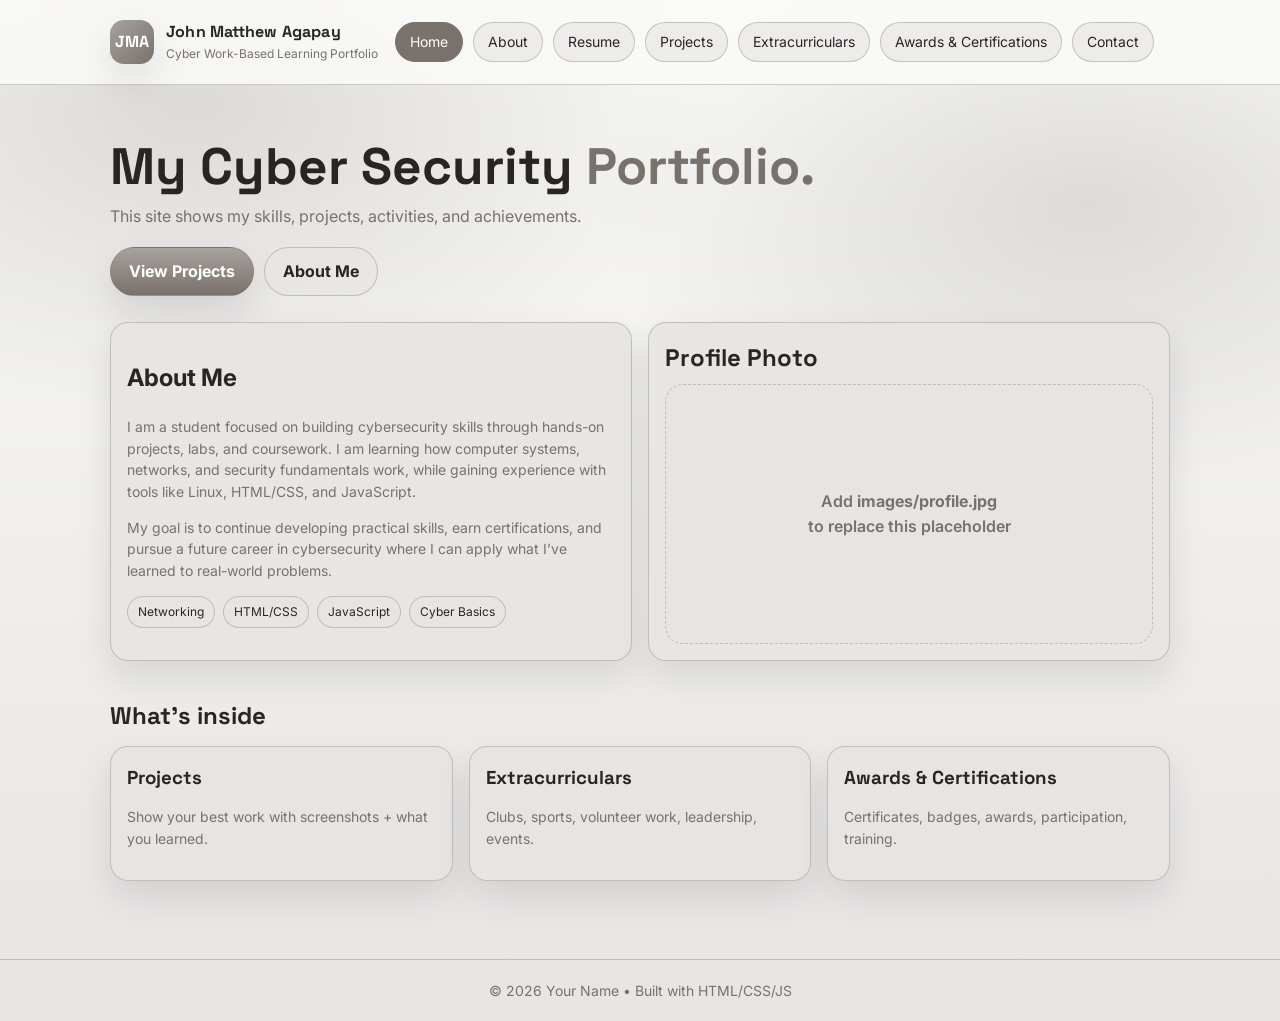
==== index.html @ 34174ef7 "Update index.html" ====
<!doctype html>
<html lang="en">
<head>
  <meta charset="utf-8" />
  <meta name="viewport" content="width=device-width,initial-scale=1" />
  <title>Portfolio | Home</title>
  <link rel="stylesheet" href="styles.css" />
</head>
<body data-page="home">
  <div class="progress" aria-hidden="true"><div class="progress__bar" id="progressBar"></div></div>

  <header class="header">
    <div class="container header__inner">
      <div class="brand">
        <div class="brand__logo">JMA</div>
        <div class="brand__text">
          <div class="brand__name">John Matthew Agapay</div>
          <div class="brand__tag">Cyber Work-Based Learning Portfolio</div>
        </div>
      </div>

      <nav class="nav" aria-label="Primary">
        <a class="nav__link" data-link="home" href="index.html">Home</a>
        <a class="nav__link" data-link="about" href="about.html">About</a>
        <a class="nav__link" data-link="resume" href="resume.html">Resume</a>
        <a class="nav__link" data-link="projects" href="projects.html">Projects</a>
        <a class="nav__link" data-link="extras" href="extracurriculars.html">Extracurriculars</a>
        <a class="nav__link" data-link="awards" href="awards.html">Awards & Certifications</a>
        <a class="nav__link" data-link="contact" href="contact.html">Contact</a>
      </nav>

      <div class="header__actions">
        <button class="icon-btn icon-btn--menu" id="menuBtn" aria-label="Open menu">Menu</button>
      </div>
    </div>
  </header>

  <!-- Mobile Drawer -->
  <div class="drawer" id="drawer" aria-hidden="true">
    <div class="drawer__panel" role="dialog" aria-modal="true" aria-label="Menu">
      <div class="drawer__top">
        <span class="drawer__title">Menu</span>
        <button class="icon-btn" id="closeDrawer" aria-label="Close">✕</button>
      </div>
      <div class="drawer__links">
        <a class="drawer__link" href="index.html">Home</a>
        <a class="drawer__link" href="about.html">About</a>
        <a class="drawer__link" href="resume.html">Resume</a>
        <a class="drawer__link" href="projects.html">Projects</a>
        <a class="drawer__link" href="extracurriculars.html">Extracurriculars</a>
        <a class="drawer__link" href="awards.html">Awards & Certifications</a>
        <a class="drawer__link" href="contact.html">Contact</a>
      </div>
    </div>
    <div class="drawer__backdrop" id="drawerBackdrop"></div>
  </div>

  <main class="container">
    <section class="hero reveal">
      <h1 class="hero__title">My Cyber Security <span class="accent">Portfolio.</span></h1>
      <p class="hero__subtitle">
        This site shows my skills, projects, activities, and achievements.
      </p>
      <div class="hero__cta">
        <a class="btn" href="projects.html">View Projects</a>
        <a class="btn btn--ghost" href="about.html">About Me</a>
      </div>
    </section>

    <section class="section">
      <div class="grid grid--2">
        <div class="card reveal">
          <h2 class="card_title">About Me</h2>
<p class="small">
  I am a student focused on building cybersecurity skills through hands-on projects, labs, and coursework. I am learning how computer systems, networks, and security fundamentals work, while gaining experience with tools like Linux, HTML/CSS, and JavaScript.
</p>
<p class="small">
  My goal is to continue developing practical skills, earn certifications, and pursue a future career in cybersecurity where I can apply what I’ve learned to real-world problems.
</p>

          <div class="tags">
            <span class="tag">Networking</span>
            <span class="tag">HTML/CSS</span>
            <span class="tag">JavaScript</span>
            <span class="tag">Cyber Basics</span>
          </div>
        </div>

        <div class="card reveal">
          <h2 class="card__title">Profile Photo</h2>
          <div class="ph ph--hero">
            <!-- Replace by adding images/profile.jpg -->
            <img src="images/profile.jpg" alt="Profile photo" onerror="this.remove(); this.parentElement.querySelector('.ph__empty').style.display='block';">
            <div class="ph__empty">Add <b>images/profile.jpg</b><br>to replace this placeholder</div>
          </div>
        </div>
      </div>
    </section>

    <section class="section">
      <h2 class="section__title reveal">What’s inside</h2>
      <div class="grid grid--3">
        <div class="card reveal">
          <h3 class="card__title">Projects</h3>
          <p class="small">Show your best work with screenshots + what you learned.</p>
        </div>
        <div class="card reveal">
          <h3 class="card__title">Extracurriculars</h3>
          <p class="small">Clubs, sports, volunteer work, leadership, events.</p>
        </div>
        <div class="card reveal">
          <h3 class="card__title">Awards & Certifications</h3>
          <p class="small">Certificates, badges, awards, participation, training.</p>
        </div>
      </div>
    </section>
  </main>

  <footer class="footer">
    <div class="container footer__inner">© <span id="year"></span> Your Name • Built with HTML/CSS/JS</div>
  </footer>

  <script src="script.js"></script>
</body>
</html>
---- styles.css ----
@import url('https://fonts.googleapis.com/css2?family=Inter:wght@400;500;600;700&family=Space+Grotesk:wght@500;600;700&display=swap');

/* ================= VARIABLES ================= */
:root{
  --bg:#FAFAF9;
  --bg2:#E7E5E4;

  --card:rgba(231,229,228,.95);
  --card2:rgba(231,229,228,.65);

  --text:#292524;
  --muted:#78716C;

  --line:rgba(120,113,108,.35);

  --accent:#78716C;
  --accent2:#A8A29E;

  --shadow:0 16px 36px rgba(0,0,0,.10);
  --radius:18px;
}

/* ================= BASE ================= */
*{ box-sizing:border-box; }
html{ scroll-behavior:smooth; }

body{
  margin:0;
  font-family:Inter, system-ui, -apple-system, Segoe UI, Roboto, Arial, sans-serif;
  color:var(--text);
  background:
    radial-gradient(900px 520px at 15% 10%, rgba(168,162,158,.35), transparent 60%),
    radial-gradient(900px 520px at 85% 20%, rgba(120,113,108,.20), transparent 55%),
    linear-gradient(180deg,var(--bg),var(--bg2));
  line-height:1.55;
}

a{ color:var(--accent); text-decoration:none; }
a:hover{ color:#57534E; text-decoration:underline; }

.container{ max-width:1100px; margin:auto; padding:20px; }

/* ================= PROGRESS BAR ================= */
.progress{
  position:fixed;
  inset:0 0 auto 0;
  height:4px;
  z-index:9999;
}
.progress__bar{
  height:100%;
  width:0%;
  background:linear-gradient(90deg,var(--accent),var(--accent2));
}

/* ================= HEADER ================= */
.header{
  position:sticky;
  top:0;
  z-index:50;
  background:rgba(250,250,249,.88);
  backdrop-filter:blur(10px);
  border-bottom:1px solid var(--line);
}

.header__inner{
  display:flex;
  align-items:center;
  justify-content:space-between;
  gap:14px;
  flex-wrap:wrap;
}

.brand{
  display:flex;
  align-items:center;
  gap:12px;
}

.brand__logo{
  width:44px;
  height:44px;
  border-radius:14px;
  display:grid;
  place-items:center;
  font-weight:800;
  font-family:"Space Grotesk",Inter,sans-serif;
  background:linear-gradient(135deg,var(--accent2),var(--accent));
  color:#fff;
  box-shadow:var(--shadow);
}

.brand__text{ display:flex; flex-direction:column; }
.brand__name{ font-family:"Space Grotesk",Inter,sans-serif; font-weight:700; letter-spacing:.2px; }
.brand__tag{ font-size:12px; color:var(--muted); }

.nav{
  display:flex;
  flex-wrap:wrap;
  gap:10px;
}

.nav__link{
  padding:8px 14px;
  border-radius:999px;
  border:1px solid var(--line);
  background:var(--card2);
  color:var(--text);
  font-size:14px;
}

.nav__link:hover{
  background:var(--accent2);
  text-decoration:none;
}

.nav__link.active{
  background:var(--accent);
  color:#fff;
  border-color:var(--accent);
}

.header__actions{ display:flex; gap:10px; }

.icon-btn{
  cursor:pointer;
  border:1px solid var(--line);
  background:var(--card2);
  color:var(--text);
  border-radius:14px;
  padding:10px 12px;
  font-weight:600;
}

.icon-btn:hover{ background:var(--accent2); }

.icon-btn--menu{ display:none; }

@media (max-width:860px){
  .nav{ display:none; }
  .icon-btn--menu{ display:inline-flex; }
}

/* ================= DRAWER ================= */
.drawer{
  position:fixed;
  inset:0;
  display:none;
  z-index:80;
}
.drawer.open{ display:block; }

.drawer__backdrop{
  position:absolute;
  inset:0;
  background:rgba(0,0,0,.30);
}

.drawer__panel{
  position:absolute;
  top:12px;
  left:12px;
  right:12px;
  max-width:520px;
  margin-left:auto;
  border-radius:18px;
  border:1px solid var(--line);
  background:var(--bg);
  box-shadow:var(--shadow);
  padding:14px;
}

.drawer__top{
  display:flex;
  justify-content:space-between;
  align-items:center;
}

.drawer__title{
  font-family:"Space Grotesk",Inter,sans-serif;
  font-weight:700;
}

.drawer__links{
  display:flex;
  flex-direction:column;
  gap:10px;
  margin-top:12px;
}

.drawer__link{
  padding:12px;
  border-radius:14px;
  border:1px solid var(--line);
  background:var(--card2);
  color:var(--text);
  font-weight:600;
}

.drawer__link:hover{
  background:var(--accent2);
  text-decoration:none;
}

/* ================= HERO ================= */
.hero{ padding:34px 0 8px; }

.hero__title{
  font-family:"Space Grotesk",Inter,sans-serif;
  font-size:clamp(34px,4vw,54px);
  line-height:1.08;
  margin:0 0 10px;
}

.hero__subtitle{
  color:var(--muted);
  max-width:760px;
  margin:0 0 18px;
}

.hero__cta{ display:flex; gap:10px; flex-wrap:wrap; }

.accent{ color:var(--accent); }

/* ================= BUTTONS ================= */
.btn{
  display:inline-flex;
  align-items:center;
  gap:8px;
  padding:11px 18px;
  border-radius:999px;
  border:1px solid var(--line);
  background:linear-gradient(180deg,var(--accent2),var(--accent));
  color:#fff;
  font-weight:700;
  box-shadow:var(--shadow);
}

.btn:hover{ filter:brightness(.96); text-decoration:none; }

.btn--ghost{
  background:var(--card2);
  color:var(--text);
  box-shadow:none;
}

/* ================= SECTIONS ================= */
.section{ padding:18px 0; }

.section__title{
  font-family:"Space Grotesk",Inter,sans-serif;
  font-weight:700;
  margin:0 0 12px;
}

/* ================= CARDS ================= */
.card{
  border:1px solid var(--line);
  border-radius:var(--radius);
  background:var(--card);
  box-shadow:var(--shadow);
  padding:16px;
}

.card__title{
  font-family:"Space Grotesk",Inter,sans-serif;
  margin:0 0 8px;
}

.small{ font-size:14px; color:var(--muted); }

/* ================= GRID ================= */
.grid{ display:grid; gap:16px; }
.grid--2{ grid-template-columns:repeat(2,1fr); }
.grid--3{ grid-template-columns:repeat(3,1fr); }

@media (max-width:900px){
  .grid--2,.grid--3{ grid-template-columns:1fr; }
}

/* ================= TAGS ================= */
.tags{ display:flex; flex-wrap:wrap; gap:8px; margin-top:10px; }
.tag{
  font-size:12px;
  padding:6px 10px;
  border-radius:999px;
  border:1px solid var(--line);
  background:var(--card2);
}

/* ================= PLACEHOLDERS ================= */
.ph{
  border-radius:var(--radius);
  border:1px dashed var(--line);
  background:var(--card2);
  overflow:hidden;
  display:grid;
  place-items:center;
  position:relative;
}

.ph--hero{ height:260px; }
.ph--thumb{ height:180px; }

.ph img{
  width:100%;
  height:100%;
  object-fit:cover;
  display:block;
}

.ph__empty{
  padding:14px;
  text-align:center;
  color:var(--muted);
  font-weight:600;
}

/* ================= FORMS ================= */
.input{
  width:100%;
  padding:12px 14px;
  border-radius:14px;
  border:1px solid var(--line);
  background:var(--bg);
  font-size:14px;
}

label{ display:block; font-weight:700; margin-bottom:6px; }

.form-row{ display:grid; grid-template-columns:1fr 1fr; gap:12px; }
@media (max-width:800px){ .form-row{ grid-template-columns:1fr; } }

/* ================= REVEAL ================= */
.reveal{
  opacity:0;
  transform:translateY(10px);
  transition:opacity .6s ease, transform .6s ease;
}
.reveal.show{ opacity:1; transform:none; }

/* ================= LIGHTBOX ================= */
.lightbox-wrap{
  position:fixed;
  inset:0;
  display:none;
  z-index:120;
}
.lightbox-wrap.open{ display:block; }

.lightbox__backdrop{
  position:absolute;
  inset:0;
  background:rgba(0,0,0,.45);
}

.lightbox{
  position:absolute;
  inset:20px;
  max-width:900px;
  max-height:85vh;
  margin:auto;
  border-radius:18px;
  background:var(--bg);
  border:1px solid var(--line);
  box-shadow:var(--shadow);
  display:flex;
  flex-direction:column;
  overflow:hidden;
}

.lightbox__top{
  padding:12px 14px;
  display:flex;
  align-items:center;
  justify-content:space-between;
  border-bottom:1px solid var(--line);
}

.lightbox__img{
  width:100%;
  height:auto;
  max-height:65vh;
  object-fit:contain;
  background:var(--bg2);
}

.lightbox__cap{
  padding:12px 14px;
  color:var(--muted);
}

/* ================= FOOTER ================= */
.footer{
  border-top:1px solid var(--line);
  margin-top:40px;
}
.footer__inner{
  text-align:center;
  padding:20px;
  color:var(--muted);
  font-size:14px;
}
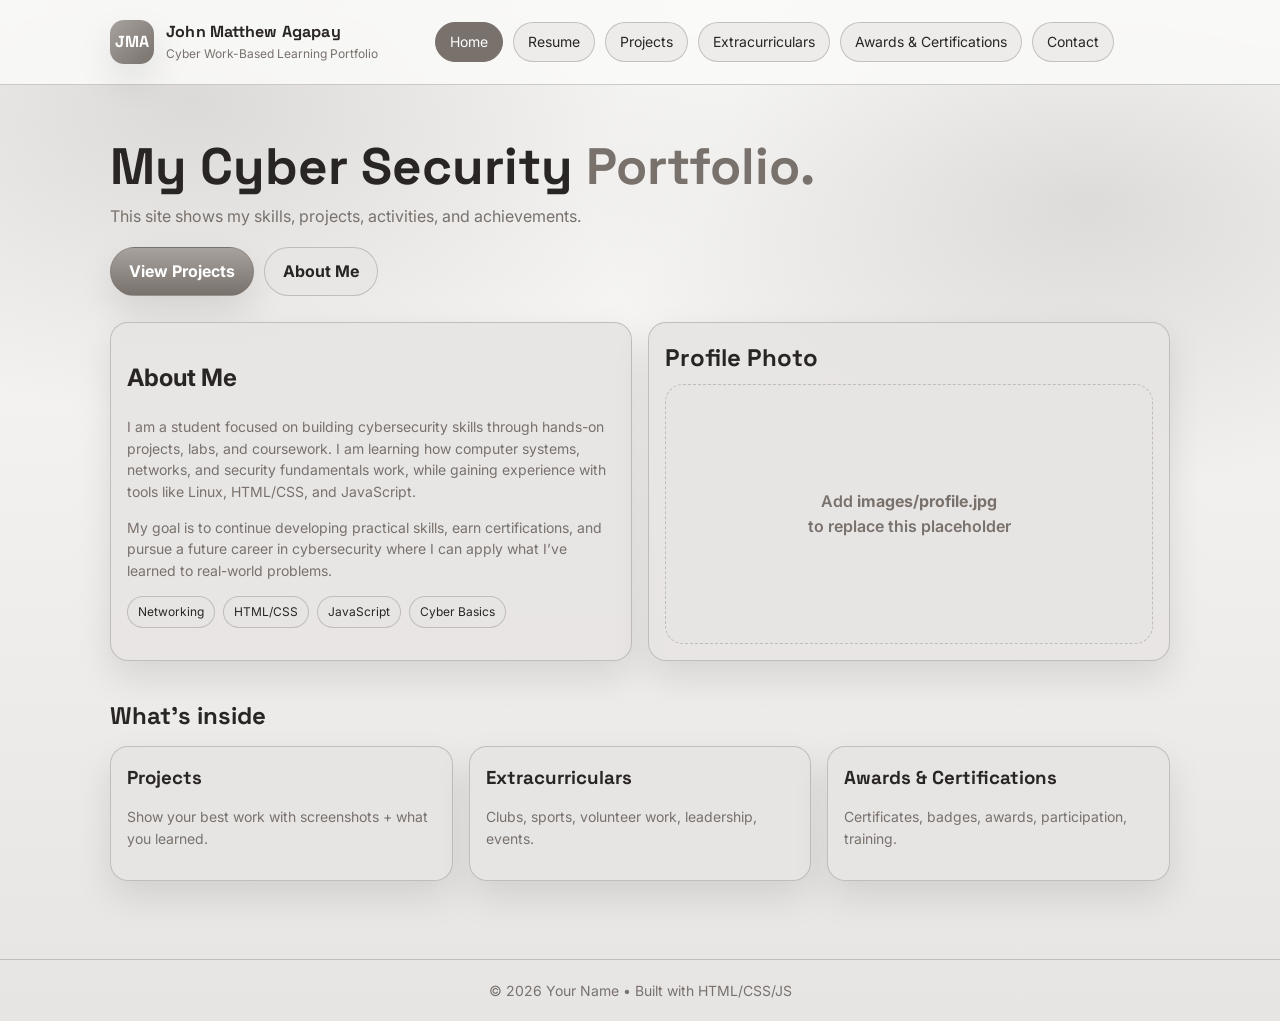
==== commit 6f83bdcd: "Update index.html" ====
--- a/index.html
+++ b/index.html
@@ -21,7 +21,6 @@
 
       <nav class="nav" aria-label="Primary">
         <a class="nav__link" data-link="home" href="index.html">Home</a>
-        <a class="nav__link" data-link="about" href="about.html">About</a>
         <a class="nav__link" data-link="resume" href="resume.html">Resume</a>
         <a class="nav__link" data-link="projects" href="projects.html">Projects</a>
         <a class="nav__link" data-link="extras" href="extracurriculars.html">Extracurriculars</a>
@@ -44,7 +43,6 @@
       </div>
       <div class="drawer__links">
         <a class="drawer__link" href="index.html">Home</a>
-        <a class="drawer__link" href="about.html">About</a>
         <a class="drawer__link" href="resume.html">Resume</a>
         <a class="drawer__link" href="projects.html">Projects</a>
         <a class="drawer__link" href="extracurriculars.html">Extracurriculars</a>
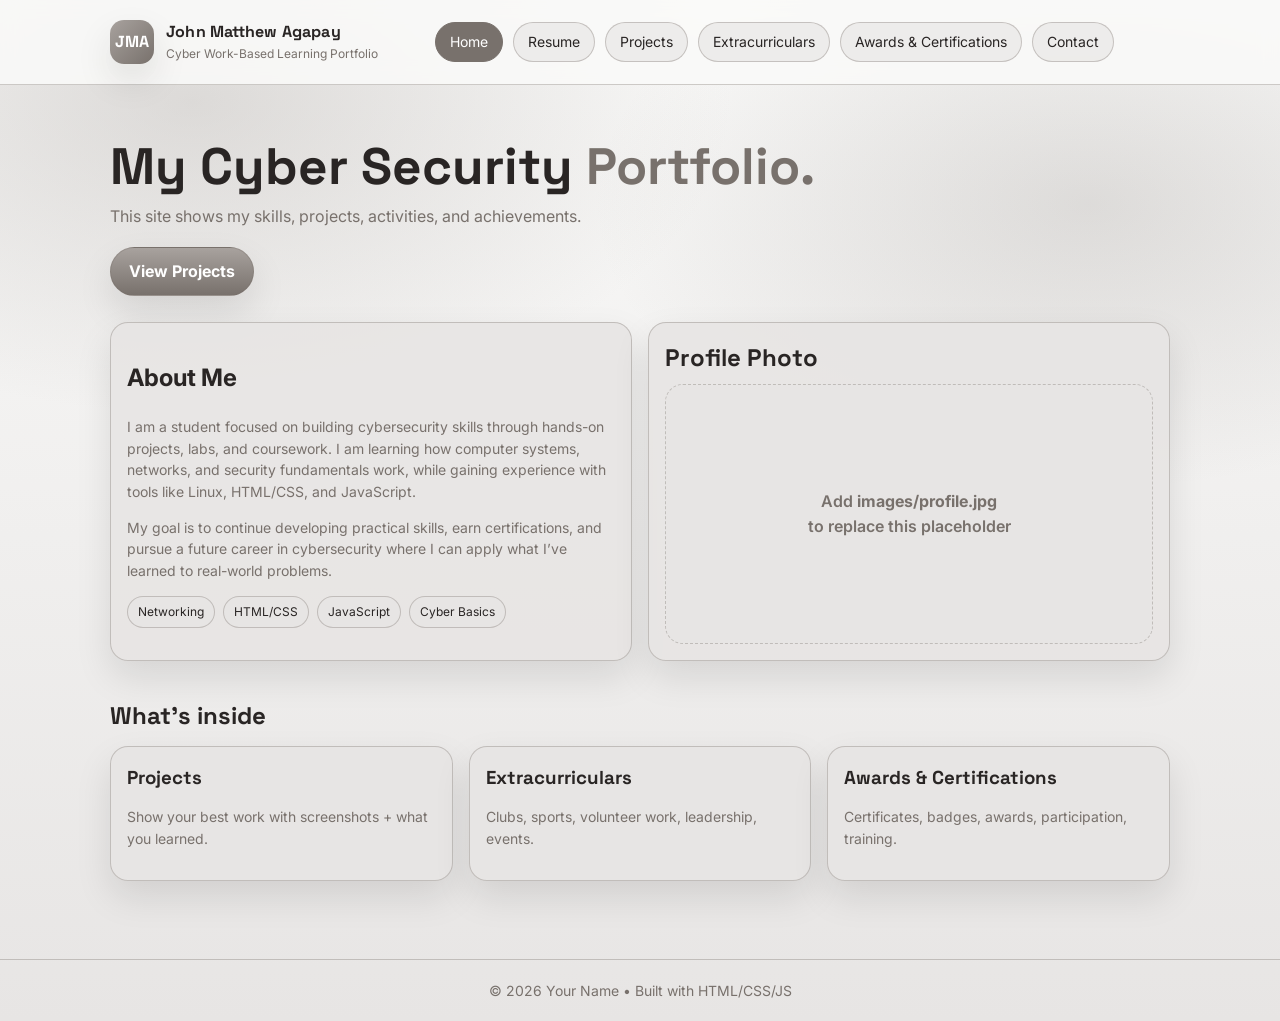
==== commit efd53b0e: "Update index.html" ====
--- a/index.html
+++ b/index.html
@@ -61,7 +61,6 @@
       </p>
       <div class="hero__cta">
         <a class="btn" href="projects.html">View Projects</a>
-        <a class="btn btn--ghost" href="about.html">About Me</a>
       </div>
     </section>
 
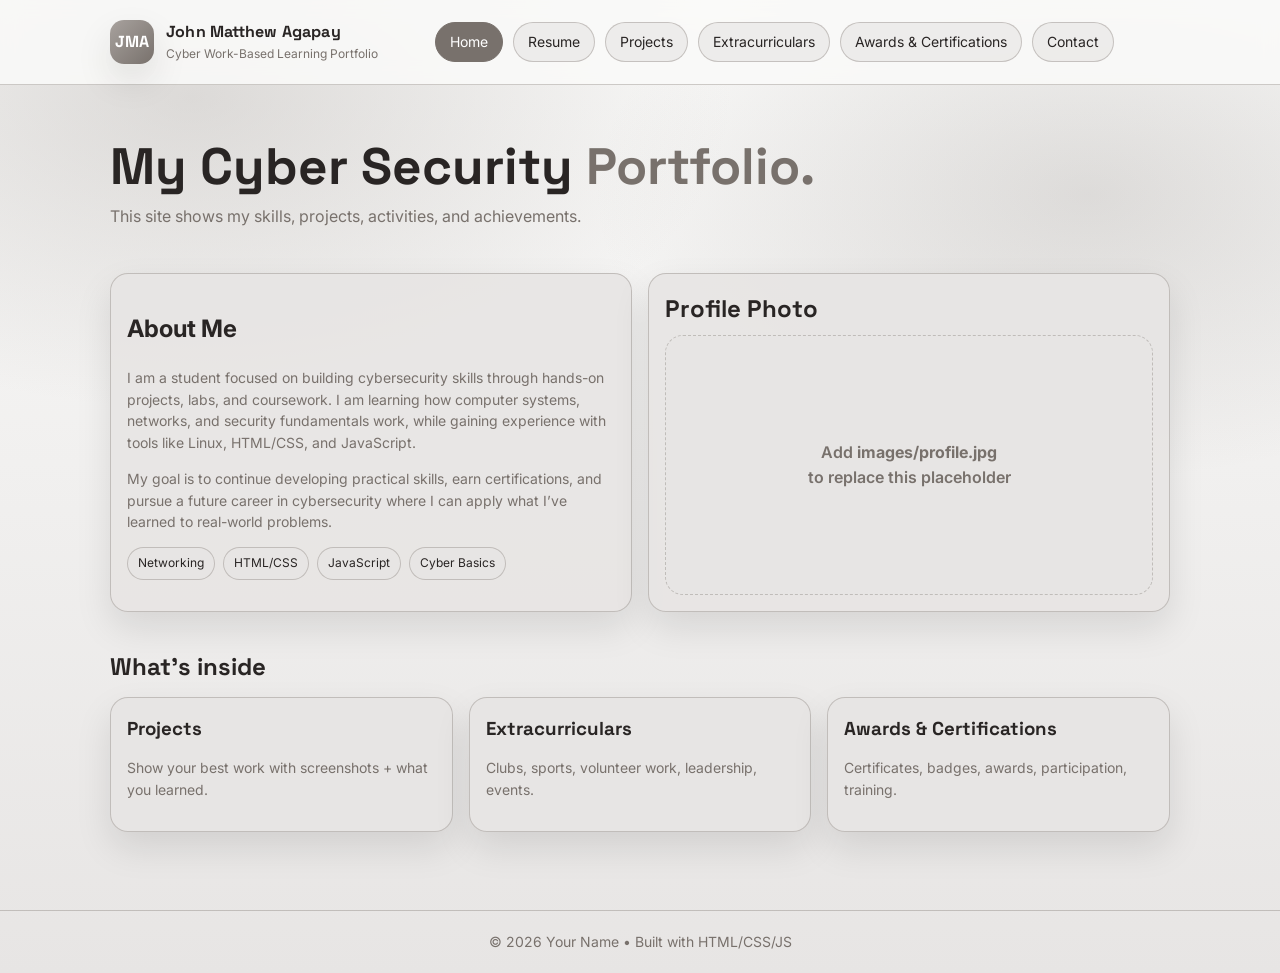
==== commit 727bad75: "Update index.html" ====
--- a/index.html
+++ b/index.html
@@ -59,9 +59,6 @@
       <p class="hero__subtitle">
         This site shows my skills, projects, activities, and achievements.
       </p>
-      <div class="hero__cta">
-        <a class="btn" href="projects.html">View Projects</a>
-      </div>
     </section>
 
     <section class="section">
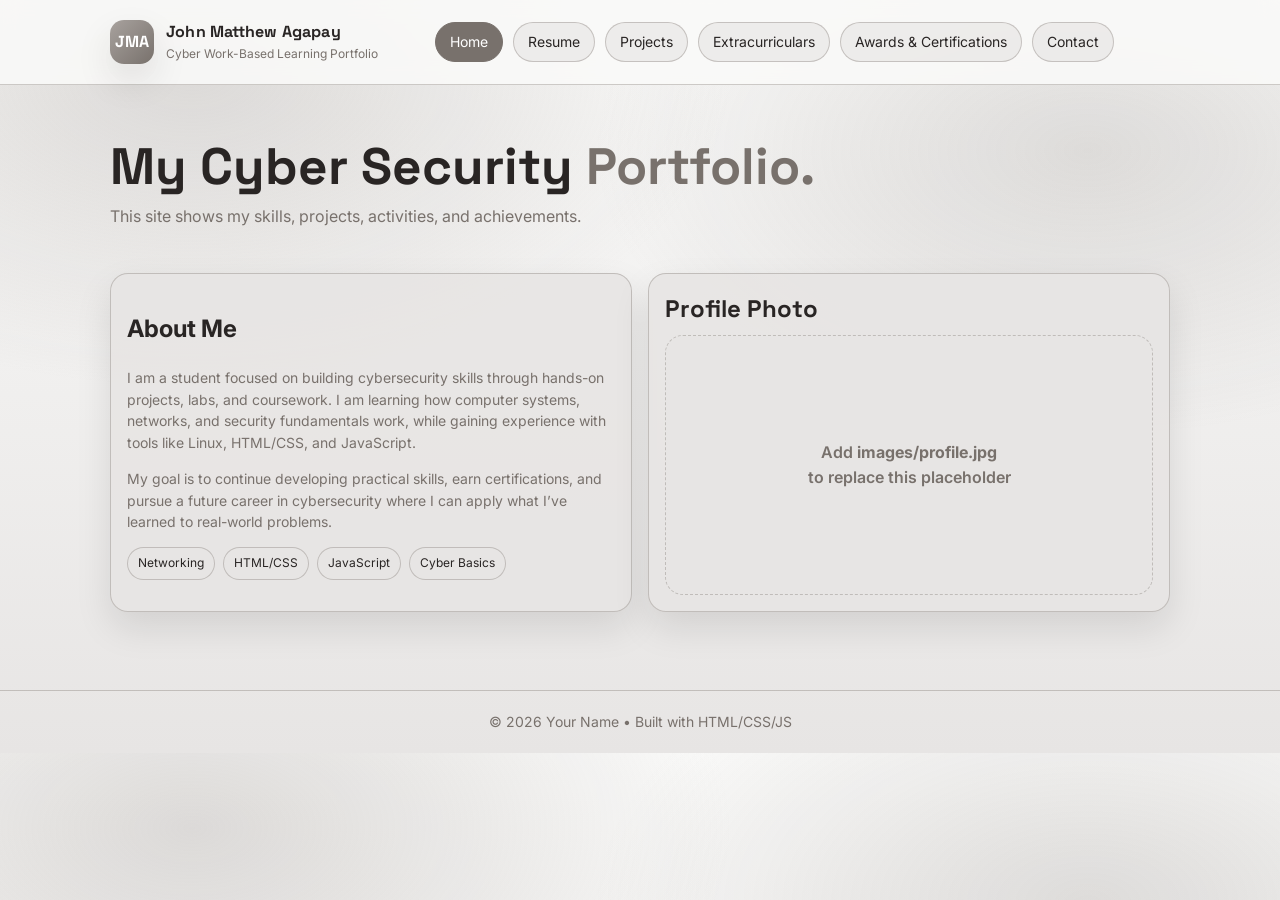
==== commit ee51849a: "Update index.html" ====
--- a/index.html
+++ b/index.html
@@ -90,24 +90,7 @@
         </div>
       </div>
     </section>
-
-    <section class="section">
-      <h2 class="section__title reveal">What’s inside</h2>
-      <div class="grid grid--3">
-        <div class="card reveal">
-          <h3 class="card__title">Projects</h3>
-          <p class="small">Show your best work with screenshots + what you learned.</p>
-        </div>
-        <div class="card reveal">
-          <h3 class="card__title">Extracurriculars</h3>
-          <p class="small">Clubs, sports, volunteer work, leadership, events.</p>
-        </div>
-        <div class="card reveal">
-          <h3 class="card__title">Awards & Certifications</h3>
-          <p class="small">Certificates, badges, awards, participation, training.</p>
-        </div>
-      </div>
-    </section>
+    
   </main>
 
   <footer class="footer">
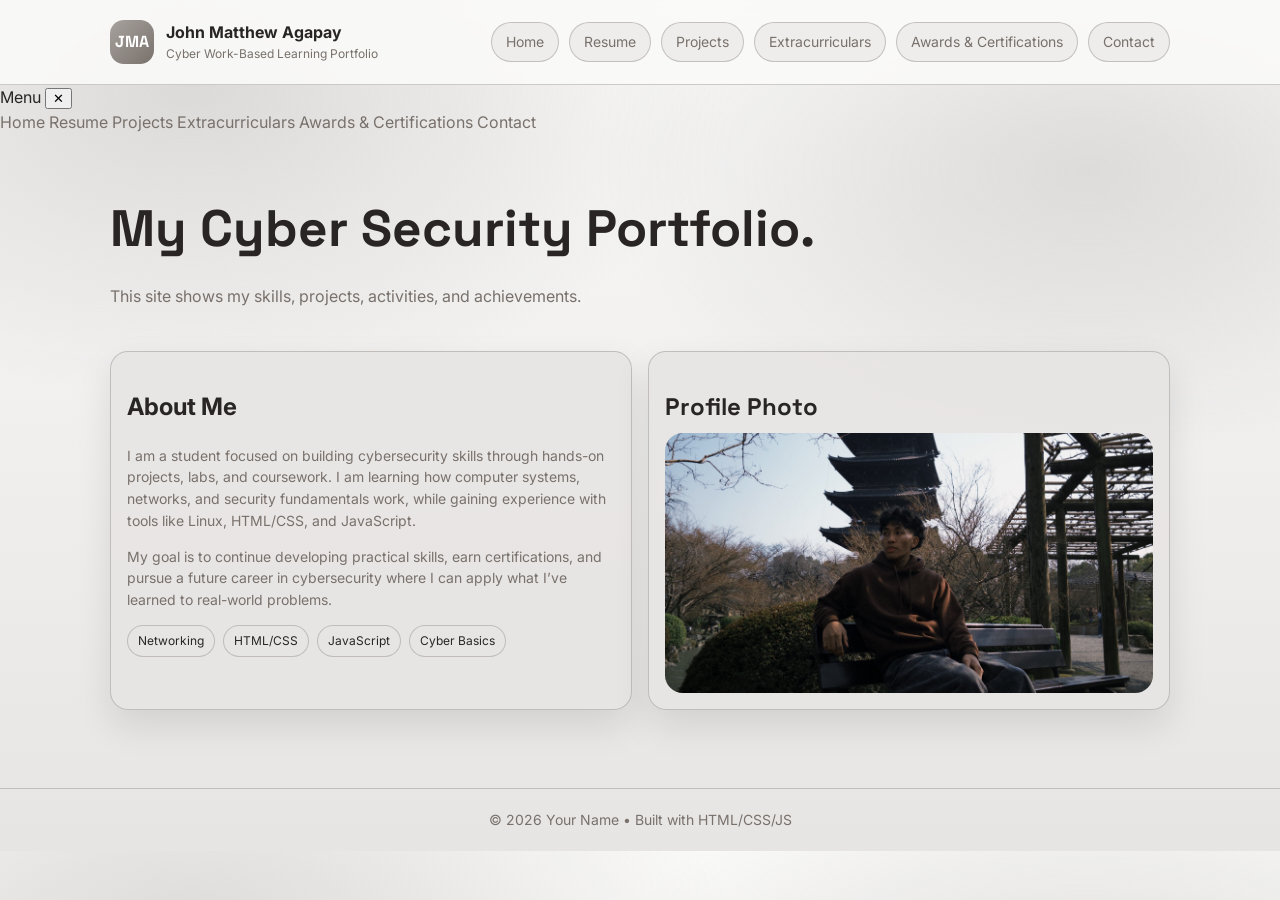
==== commit d291ff98: "Update index.html" ====
--- a/index.html
+++ b/index.html
@@ -28,10 +28,7 @@
         <a class="nav__link" data-link="contact" href="contact.html">Contact</a>
       </nav>
 
-      <div class="header__actions">
-        <button class="icon-btn icon-btn--menu" id="menuBtn" aria-label="Open menu">Menu</button>
-      </div>
-    </div>
+     
   </header>
 
   <!-- Mobile Drawer -->
--- a/styles.css
+++ b/styles.css
@@ -4,18 +4,13 @@
 :root{
   --bg:#FAFAF9;
   --bg2:#E7E5E4;
-
   --card:rgba(231,229,228,.95);
   --card2:rgba(231,229,228,.65);
-
   --text:#292524;
   --muted:#78716C;
-
   --line:rgba(120,113,108,.35);
-
   --accent:#78716C;
   --accent2:#A8A29E;
-
   --shadow:0 16px 36px rgba(0,0,0,.10);
   --radius:18px;
 }
@@ -26,7 +21,7 @@
 
 body{
   margin:0;
-  font-family:Inter, system-ui, -apple-system, Segoe UI, Roboto, Arial, sans-serif;
+  font-family:Inter, system-ui, sans-serif;
   color:var(--text);
   background:
     radial-gradient(900px 520px at 15% 10%, rgba(168,162,158,.35), transparent 60%),
@@ -36,29 +31,16 @@
 }
 
 a{ color:var(--accent); text-decoration:none; }
-a:hover{ color:#57534E; text-decoration:underline; }
+a:hover{ text-decoration:underline; }
 
 .container{ max-width:1100px; margin:auto; padding:20px; }
-
-/* ================= PROGRESS BAR ================= */
-.progress{
-  position:fixed;
-  inset:0 0 auto 0;
-  height:4px;
-  z-index:9999;
-}
-.progress__bar{
-  height:100%;
-  width:0%;
-  background:linear-gradient(90deg,var(--accent),var(--accent2));
-}
 
 /* ================= HEADER ================= */
 .header{
   position:sticky;
   top:0;
   z-index:50;
-  background:rgba(250,250,249,.88);
+  background:rgba(250,250,249,.9);
   backdrop-filter:blur(10px);
   border-bottom:1px solid var(--line);
 }
@@ -68,14 +50,9 @@
   align-items:center;
   justify-content:space-between;
   gap:14px;
-  flex-wrap:wrap;
 }
 
-.brand{
-  display:flex;
-  align-items:center;
-  gap:12px;
-}
+.brand{ display:flex; gap:12px; align-items:center; }
 
 .brand__logo{
   width:44px;
@@ -84,173 +61,43 @@
   display:grid;
   place-items:center;
   font-weight:800;
-  font-family:"Space Grotesk",Inter,sans-serif;
+  font-family:"Space Grotesk";
   background:linear-gradient(135deg,var(--accent2),var(--accent));
   color:#fff;
-  box-shadow:var(--shadow);
 }
 
-.brand__text{ display:flex; flex-direction:column; }
-.brand__name{ font-family:"Space Grotesk",Inter,sans-serif; font-weight:700; letter-spacing:.2px; }
+.brand__name{ font-weight:700; }
 .brand__tag{ font-size:12px; color:var(--muted); }
 
-.nav{
-  display:flex;
-  flex-wrap:wrap;
-  gap:10px;
-}
+.nav{ display:flex; gap:10px; }
 
 .nav__link{
   padding:8px 14px;
   border-radius:999px;
   border:1px solid var(--line);
   background:var(--card2);
-  color:var(--text);
   font-size:14px;
 }
 
-.nav__link:hover{
-  background:var(--accent2);
-  text-decoration:none;
-}
-
-.nav__link.active{
-  background:var(--accent);
-  color:#fff;
-  border-color:var(--accent);
-}
-
-.header__actions{ display:flex; gap:10px; }
-
-.icon-btn{
-  cursor:pointer;
-  border:1px solid var(--line);
-  background:var(--card2);
-  color:var(--text);
-  border-radius:14px;
-  padding:10px 12px;
-  font-weight:600;
-}
-
-.icon-btn:hover{ background:var(--accent2); }
-
-.icon-btn--menu{ display:none; }
-
-@media (max-width:860px){
-  .nav{ display:none; }
-  .icon-btn--menu{ display:inline-flex; }
-}
-
-/* ================= DRAWER ================= */
-.drawer{
-  position:fixed;
-  inset:0;
-  display:none;
-  z-index:80;
-}
-.drawer.open{ display:block; }
-
-.drawer__backdrop{
-  position:absolute;
-  inset:0;
-  background:rgba(0,0,0,.30);
-}
-
-.drawer__panel{
-  position:absolute;
-  top:12px;
-  left:12px;
-  right:12px;
-  max-width:520px;
-  margin-left:auto;
-  border-radius:18px;
-  border:1px solid var(--line);
-  background:var(--bg);
-  box-shadow:var(--shadow);
-  padding:14px;
-}
-
-.drawer__top{
-  display:flex;
-  justify-content:space-between;
-  align-items:center;
-}
-
-.drawer__title{
-  font-family:"Space Grotesk",Inter,sans-serif;
-  font-weight:700;
-}
-
-.drawer__links{
-  display:flex;
-  flex-direction:column;
-  gap:10px;
-  margin-top:12px;
-}
-
-.drawer__link{
-  padding:12px;
-  border-radius:14px;
-  border:1px solid var(--line);
-  background:var(--card2);
-  color:var(--text);
-  font-weight:600;
-}
-
-.drawer__link:hover{
-  background:var(--accent2);
-  text-decoration:none;
-}
+.nav__link:hover{ background:var(--accent2); }
 
 /* ================= HERO ================= */
 .hero{ padding:34px 0 8px; }
 
 .hero__title{
-  font-family:"Space Grotesk",Inter,sans-serif;
+  font-family:"Space Grotesk";
   font-size:clamp(34px,4vw,54px);
-  line-height:1.08;
   margin:0 0 10px;
 }
 
-.hero__subtitle{
-  color:var(--muted);
-  max-width:760px;
-  margin:0 0 18px;
-}
-
-.hero__cta{ display:flex; gap:10px; flex-wrap:wrap; }
-
-.accent{ color:var(--accent); }
-
-/* ================= BUTTONS ================= */
-.btn{
-  display:inline-flex;
-  align-items:center;
-  gap:8px;
-  padding:11px 18px;
-  border-radius:999px;
-  border:1px solid var(--line);
-  background:linear-gradient(180deg,var(--accent2),var(--accent));
-  color:#fff;
-  font-weight:700;
-  box-shadow:var(--shadow);
-}
-
-.btn:hover{ filter:brightness(.96); text-decoration:none; }
-
-.btn--ghost{
-  background:var(--card2);
-  color:var(--text);
-  box-shadow:none;
-}
+.hero__subtitle{ color:var(--muted); max-width:760px; }
 
 /* ================= SECTIONS ================= */
 .section{ padding:18px 0; }
 
 .section__title{
-  font-family:"Space Grotesk",Inter,sans-serif;
-  font-weight:700;
-  margin:0 0 12px;
+  font-family:"Space Grotesk";
+  margin-bottom:12px;
 }
 
 /* ================= CARDS ================= */
@@ -263,8 +110,8 @@
 }
 
 .card__title{
-  font-family:"Space Grotesk",Inter,sans-serif;
-  margin:0 0 8px;
+  font-family:"Space Grotesk";
+  margin-bottom:8px;
 }
 
 .small{ font-size:14px; color:var(--muted); }
@@ -272,14 +119,13 @@
 /* ================= GRID ================= */
 .grid{ display:grid; gap:16px; }
 .grid--2{ grid-template-columns:repeat(2,1fr); }
-.grid--3{ grid-template-columns:repeat(3,1fr); }
 
 @media (max-width:900px){
-  .grid--2,.grid--3{ grid-template-columns:1fr; }
+  .grid--2{ grid-template-columns:1fr; }
 }
 
 /* ================= TAGS ================= */
-.tags{ display:flex; flex-wrap:wrap; gap:8px; margin-top:10px; }
+.tags{ display:flex; gap:8px; flex-wrap:wrap; }
 .tag{
   font-size:12px;
   padding:6px 10px;
@@ -288,106 +134,39 @@
   background:var(--card2);
 }
 
-/* ================= PLACEHOLDERS ================= */
+/* ================= IMAGE PLACEHOLDERS ================= */
 .ph{
   border-radius:var(--radius);
-  border:1px dashed var(--line);
   background:var(--card2);
-  overflow:hidden;
-  display:grid;
-  place-items:center;
   position:relative;
 }
 
-.ph--hero{ height:260px; }
-.ph--thumb{ height:180px; }
+/* profile photo / hero images */
+.ph--hero{
+  height:260px;
+  overflow:hidden;
+}
 
-.ph img{
+.ph--hero img{
   width:100%;
   height:100%;
   object-fit:cover;
+  object-position:center 75%;
   display:block;
 }
 
-.ph__empty{
-  padding:14px;
-  text-align:center;
-  color:var(--muted);
-  font-weight:600;
+/* ================= RESUME (NO CROP, FULL SCROLL) ================= */
+.ph--resume{
+  height:auto;
+  overflow:visible;
+  background:transparent;
 }
 
-/* ================= FORMS ================= */
-.input{
-  width:100%;
-  padding:12px 14px;
-  border-radius:14px;
-  border:1px solid var(--line);
-  background:var(--bg);
-  font-size:14px;
-}
-
-label{ display:block; font-weight:700; margin-bottom:6px; }
-
-.form-row{ display:grid; grid-template-columns:1fr 1fr; gap:12px; }
-@media (max-width:800px){ .form-row{ grid-template-columns:1fr; } }
-
-/* ================= REVEAL ================= */
-.reveal{
-  opacity:0;
-  transform:translateY(10px);
-  transition:opacity .6s ease, transform .6s ease;
-}
-.reveal.show{ opacity:1; transform:none; }
-
-/* ================= LIGHTBOX ================= */
-.lightbox-wrap{
-  position:fixed;
-  inset:0;
-  display:none;
-  z-index:120;
-}
-.lightbox-wrap.open{ display:block; }
-
-.lightbox__backdrop{
-  position:absolute;
-  inset:0;
-  background:rgba(0,0,0,.45);
-}
-
-.lightbox{
-  position:absolute;
-  inset:20px;
-  max-width:900px;
-  max-height:85vh;
-  margin:auto;
-  border-radius:18px;
-  background:var(--bg);
-  border:1px solid var(--line);
-  box-shadow:var(--shadow);
-  display:flex;
-  flex-direction:column;
-  overflow:hidden;
-}
-
-.lightbox__top{
-  padding:12px 14px;
-  display:flex;
-  align-items:center;
-  justify-content:space-between;
-  border-bottom:1px solid var(--line);
-}
-
-.lightbox__img{
+.ph--resume img{
   width:100%;
   height:auto;
-  max-height:65vh;
-  object-fit:contain;
-  background:var(--bg2);
-}
-
-.lightbox__cap{
-  padding:12px 14px;
-  color:var(--muted);
+  display:block;
+  background:#fff;
 }
 
 /* ================= FOOTER ================= */
@@ -395,9 +174,10 @@
   border-top:1px solid var(--line);
   margin-top:40px;
 }
+
 .footer__inner{
   text-align:center;
   padding:20px;
+  font-size:14px;
   color:var(--muted);
-  font-size:14px;
 }
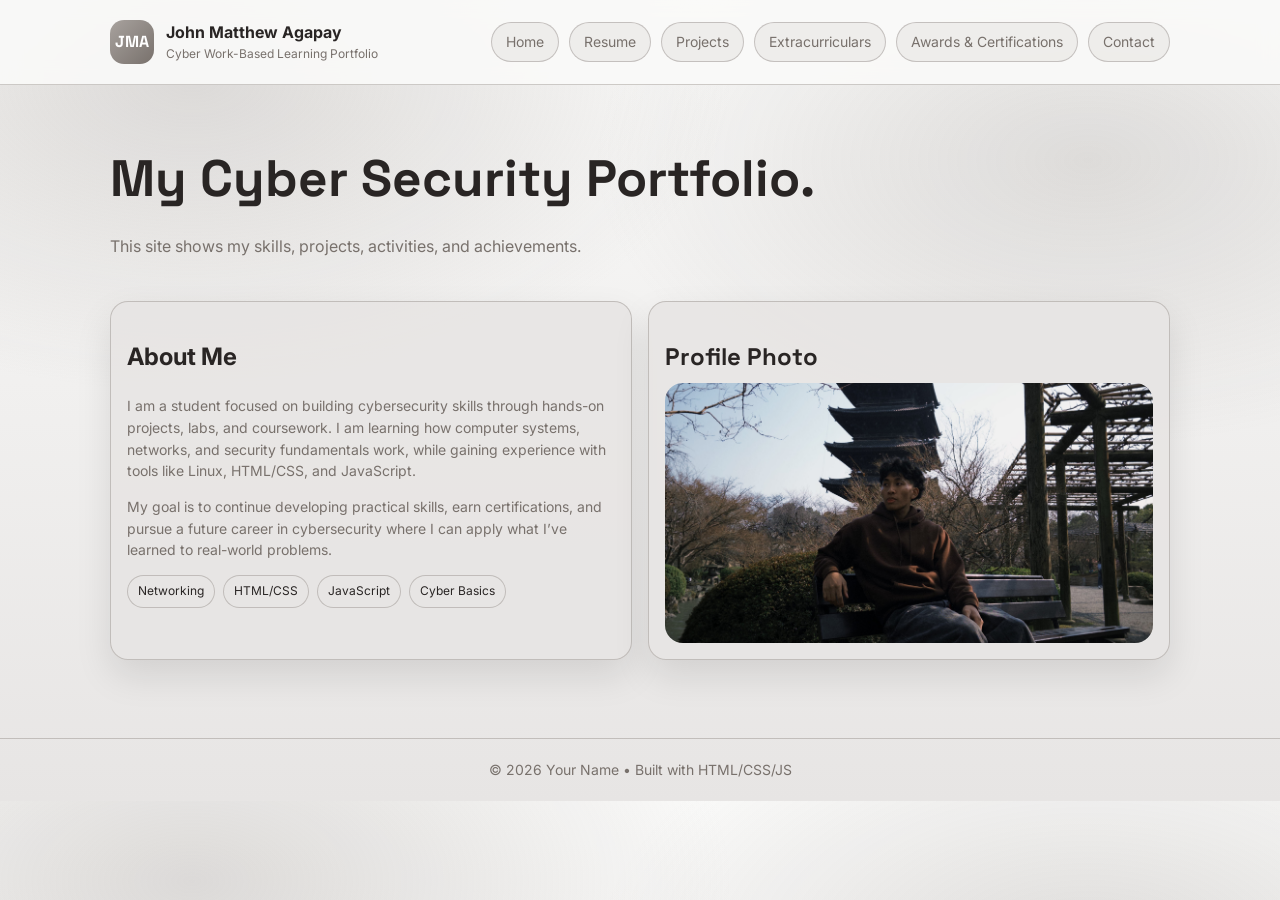
==== commit e3bd37aa: "Update index.html" ====
--- a/index.html
+++ b/index.html
@@ -31,24 +31,6 @@
      
   </header>
 
-  <!-- Mobile Drawer -->
-  <div class="drawer" id="drawer" aria-hidden="true">
-    <div class="drawer__panel" role="dialog" aria-modal="true" aria-label="Menu">
-      <div class="drawer__top">
-        <span class="drawer__title">Menu</span>
-        <button class="icon-btn" id="closeDrawer" aria-label="Close">✕</button>
-      </div>
-      <div class="drawer__links">
-        <a class="drawer__link" href="index.html">Home</a>
-        <a class="drawer__link" href="resume.html">Resume</a>
-        <a class="drawer__link" href="projects.html">Projects</a>
-        <a class="drawer__link" href="extracurriculars.html">Extracurriculars</a>
-        <a class="drawer__link" href="awards.html">Awards & Certifications</a>
-        <a class="drawer__link" href="contact.html">Contact</a>
-      </div>
-    </div>
-    <div class="drawer__backdrop" id="drawerBackdrop"></div>
-  </div>
 
   <main class="container">
     <section class="hero reveal">
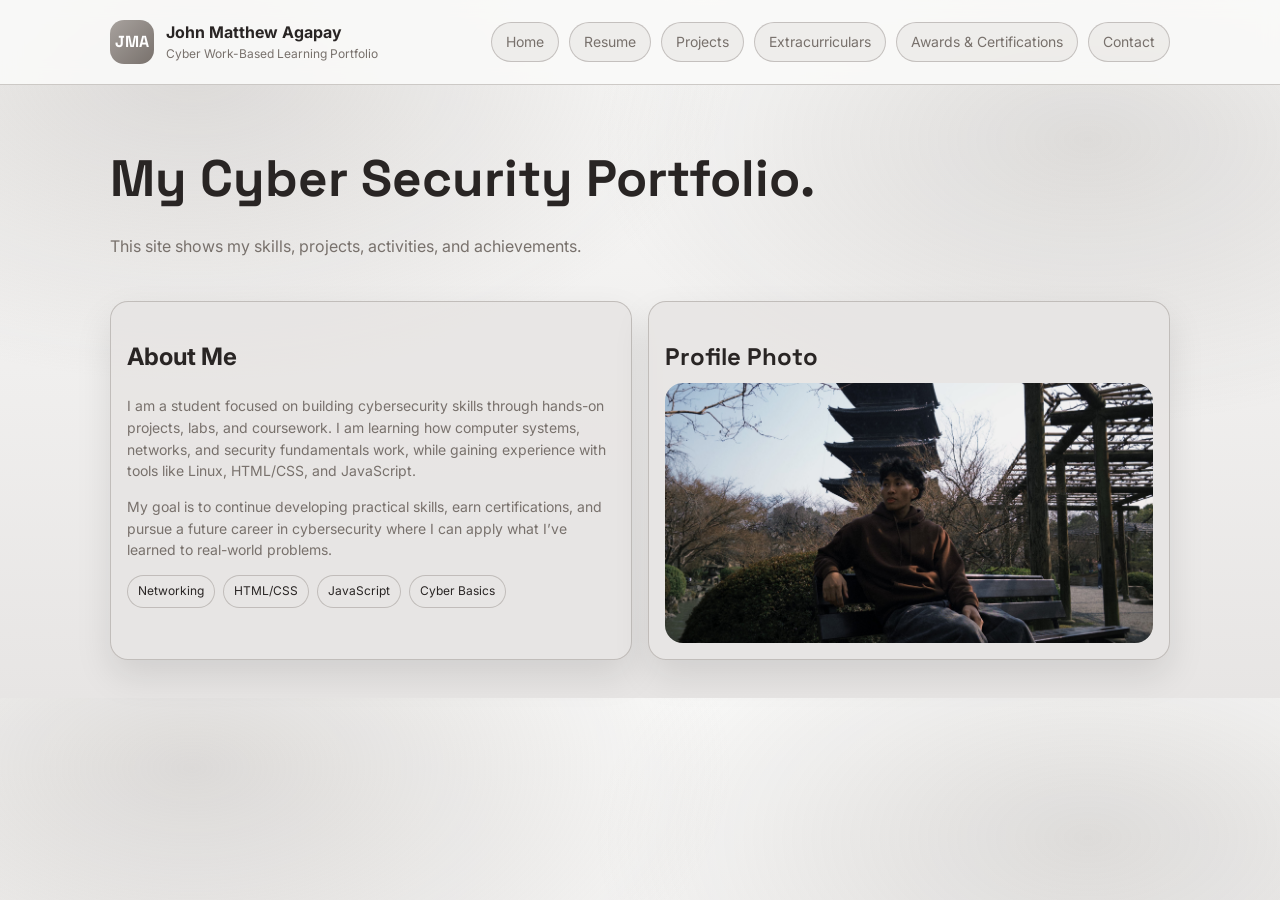
==== commit 7367ecd3: "Update index.html" ====
--- a/index.html
+++ b/index.html
@@ -72,10 +72,6 @@
     
   </main>
 
-  <footer class="footer">
-    <div class="container footer__inner">© <span id="year"></span> Your Name • Built with HTML/CSS/JS</div>
-  </footer>
-
   <script src="script.js"></script>
 </body>
 </html>
--- a/styles.css
+++ b/styles.css
@@ -69,7 +69,7 @@
 .brand__name{ font-weight:700; }
 .brand__tag{ font-size:12px; color:var(--muted); }
 
-.nav{ display:flex; gap:10px; }
+.nav{ display:flex; gap:10px; flex-wrap:wrap; }
 
 .nav__link{
   padding:8px 14px;
@@ -134,11 +134,18 @@
   background:var(--card2);
 }
 
-/* ================= IMAGE PLACEHOLDERS ================= */
+/* ================= IMAGE WRAPPERS ================= */
 .ph{
   border-radius:var(--radius);
   background:var(--card2);
   position:relative;
+}
+
+/* Make all images behave nicely by default */
+.ph img{
+  display:block;
+  width:100%;
+  height:auto;
 }
 
 /* profile photo / hero images */
@@ -152,10 +159,9 @@
   height:100%;
   object-fit:cover;
   object-position:center 75%;
-  display:block;
-}
-
-/* ================= RESUME (NO CROP, FULL SCROLL) ================= */
+}
+
+/* ================= RESUME (NO CROP) ================= */
 .ph--resume{
   height:auto;
   overflow:visible;
@@ -181,3 +187,26 @@
   font-size:14px;
   color:var(--muted);
 }
+
+/* ================= PROJECT THUMBNAILS (GENERAL) ================= */
+.ph--thumb{
+  overflow:hidden;
+  border-radius:12px;
+  background:var(--card2);
+}
+
+/* ================= AWARDS PAGE MEDIA GRIDS ================= */
+.media-grid{
+  display:grid;
+  gap:12px;
+}
+
+.media-grid--2{ grid-template-columns: repeat(2, minmax(0, 1fr)); }
+.media-grid--4{ grid-template-columns: repeat(2, minmax(0, 1fr)); }
+.media-grid--6{ grid-template-columns: repeat(3, minmax(0, 1fr)); }
+
+@media (max-width: 720px){
+  .media-grid--6{ grid-template-columns: repeat(2, minmax(0, 1fr)); }
+}
+
+@m
